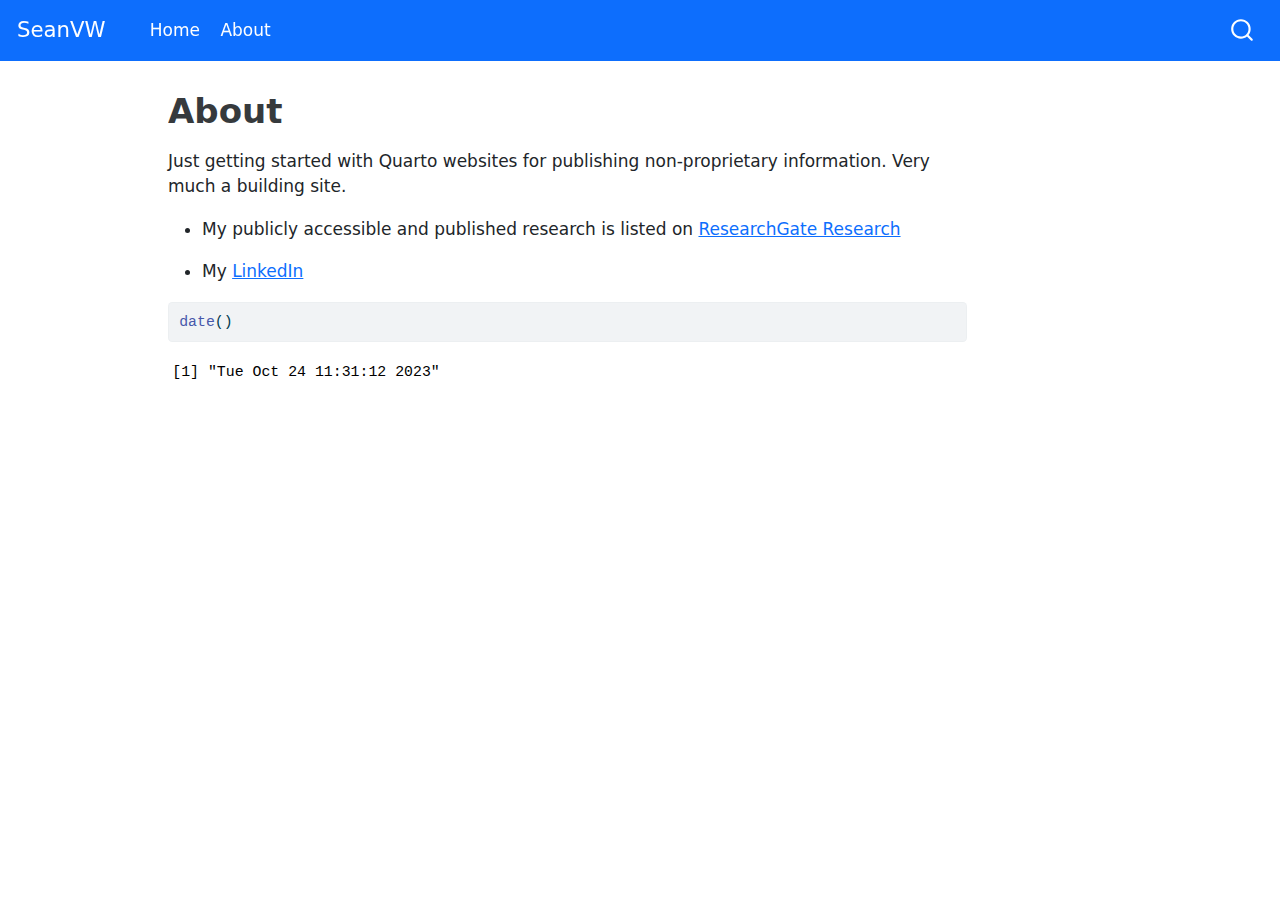
==== about.html @ ff6fc235 "Built site for gh-pages" ====
<!DOCTYPE html>
<html xmlns="http://www.w3.org/1999/xhtml" lang="en" xml:lang="en"><head>

<meta charset="utf-8">
<meta name="generator" content="quarto-1.3.433">

<meta name="viewport" content="width=device-width, initial-scale=1.0, user-scalable=yes">


<title>SeanVW - About</title>
<style>
code{white-space: pre-wrap;}
span.smallcaps{font-variant: small-caps;}
div.columns{display: flex; gap: min(4vw, 1.5em);}
div.column{flex: auto; overflow-x: auto;}
div.hanging-indent{margin-left: 1.5em; text-indent: -1.5em;}
ul.task-list{list-style: none;}
ul.task-list li input[type="checkbox"] {
  width: 0.8em;
  margin: 0 0.8em 0.2em -1em; /* quarto-specific, see https://github.com/quarto-dev/quarto-cli/issues/4556 */ 
  vertical-align: middle;
}
/* CSS for syntax highlighting */
pre > code.sourceCode { white-space: pre; position: relative; }
pre > code.sourceCode > span { display: inline-block; line-height: 1.25; }
pre > code.sourceCode > span:empty { height: 1.2em; }
.sourceCode { overflow: visible; }
code.sourceCode > span { color: inherit; text-decoration: inherit; }
div.sourceCode { margin: 1em 0; }
pre.sourceCode { margin: 0; }
@media screen {
div.sourceCode { overflow: auto; }
}
@media print {
pre > code.sourceCode { white-space: pre-wrap; }
pre > code.sourceCode > span { text-indent: -5em; padding-left: 5em; }
}
pre.numberSource code
  { counter-reset: source-line 0; }
pre.numberSource code > span
  { position: relative; left: -4em; counter-increment: source-line; }
pre.numberSource code > span > a:first-child::before
  { content: counter(source-line);
    position: relative; left: -1em; text-align: right; vertical-align: baseline;
    border: none; display: inline-block;
    -webkit-touch-callout: none; -webkit-user-select: none;
    -khtml-user-select: none; -moz-user-select: none;
    -ms-user-select: none; user-select: none;
    padding: 0 4px; width: 4em;
  }
pre.numberSource { margin-left: 3em;  padding-left: 4px; }
div.sourceCode
  {   }
@media screen {
pre > code.sourceCode > span > a:first-child::before { text-decoration: underline; }
}
</style>


<script src="site_libs/quarto-nav/quarto-nav.js"></script>
<script src="site_libs/quarto-nav/headroom.min.js"></script>
<script src="site_libs/clipboard/clipboard.min.js"></script>
<script src="site_libs/quarto-search/autocomplete.umd.js"></script>
<script src="site_libs/quarto-search/fuse.min.js"></script>
<script src="site_libs/quarto-search/quarto-search.js"></script>
<meta name="quarto:offset" content="./">
<script src="site_libs/quarto-html/quarto.js"></script>
<script src="site_libs/quarto-html/popper.min.js"></script>
<script src="site_libs/quarto-html/tippy.umd.min.js"></script>
<script src="site_libs/quarto-html/anchor.min.js"></script>
<link href="site_libs/quarto-html/tippy.css" rel="stylesheet">
<link href="site_libs/quarto-html/quarto-syntax-highlighting.css" rel="stylesheet" id="quarto-text-highlighting-styles">
<script src="site_libs/bootstrap/bootstrap.min.js"></script>
<link href="site_libs/bootstrap/bootstrap-icons.css" rel="stylesheet">
<link href="site_libs/bootstrap/bootstrap.min.css" rel="stylesheet" id="quarto-bootstrap" data-mode="light">
<script id="quarto-search-options" type="application/json">{
  "location": "navbar",
  "copy-button": false,
  "collapse-after": 3,
  "panel-placement": "end",
  "type": "overlay",
  "limit": 20,
  "language": {
    "search-no-results-text": "No results",
    "search-matching-documents-text": "matching documents",
    "search-copy-link-title": "Copy link to search",
    "search-hide-matches-text": "Hide additional matches",
    "search-more-match-text": "more match in this document",
    "search-more-matches-text": "more matches in this document",
    "search-clear-button-title": "Clear",
    "search-detached-cancel-button-title": "Cancel",
    "search-submit-button-title": "Submit",
    "search-label": "Search"
  }
}</script>


<link rel="stylesheet" href="styles.css">
</head>

<body class="nav-fixed">

<div id="quarto-search-results"></div>
  <header id="quarto-header" class="headroom fixed-top">
    <nav class="navbar navbar-expand-lg navbar-dark ">
      <div class="navbar-container container-fluid">
      <div class="navbar-brand-container">
    <a class="navbar-brand" href="./index.html">
    <span class="navbar-title">SeanVW</span>
    </a>
  </div>
            <div id="quarto-search" class="" title="Search"></div>
          <button class="navbar-toggler" type="button" data-bs-toggle="collapse" data-bs-target="#navbarCollapse" aria-controls="navbarCollapse" aria-expanded="false" aria-label="Toggle navigation" onclick="if (window.quartoToggleHeadroom) { window.quartoToggleHeadroom(); }">
  <span class="navbar-toggler-icon"></span>
</button>
          <div class="collapse navbar-collapse" id="navbarCollapse">
            <ul class="navbar-nav navbar-nav-scroll me-auto">
  <li class="nav-item">
    <a class="nav-link" href="./index.html" rel="" target="">
 <span class="menu-text">Home</span></a>
  </li>  
  <li class="nav-item">
    <a class="nav-link active" href="./about.html" rel="" target="" aria-current="page">
 <span class="menu-text">About</span></a>
  </li>  
</ul>
            <div class="quarto-navbar-tools ms-auto">
</div>
          </div> <!-- /navcollapse -->
      </div> <!-- /container-fluid -->
    </nav>
</header>
<!-- content -->
<div id="quarto-content" class="quarto-container page-columns page-rows-contents page-layout-article page-navbar">
<!-- sidebar -->
<!-- margin-sidebar -->
    <div id="quarto-margin-sidebar" class="sidebar margin-sidebar">
        
    </div>
<!-- main -->
<main class="content" id="quarto-document-content">

<header id="title-block-header" class="quarto-title-block default">
<div class="quarto-title">
<h1 class="title">About</h1>
</div>



<div class="quarto-title-meta">

    
  
    
  </div>
  

</header>

<p>Just getting started with Quarto websites for publishing non-proprietary information. Very much a building site.</p>
<ul>
<li><p>My publicly accessible and published research is listed on <a href="https://www.researchgate.net/profile/Sean-Walsh-9/research" title="ResearchGate Research">ResearchGate Research</a></p></li>
<li><p>My <a href="https://www.linkedin.com/in/sean-walsh-20299b7b/" title="LinkedIn">LinkedIn</a></p></li>
</ul>
<div class="cell">
<div class="sourceCode cell-code" id="cb1"><pre class="sourceCode r code-with-copy"><code class="sourceCode r"><span id="cb1-1"><a href="#cb1-1" aria-hidden="true" tabindex="-1"></a><span class="fu">date</span>()</span></code><button title="Copy to Clipboard" class="code-copy-button"><i class="bi"></i></button></pre></div>
<div class="cell-output cell-output-stdout">
<pre><code>[1] "Tue Oct 24 11:31:12 2023"</code></pre>
</div>
</div>



</main> <!-- /main -->
<script id="quarto-html-after-body" type="application/javascript">
window.document.addEventListener("DOMContentLoaded", function (event) {
  const toggleBodyColorMode = (bsSheetEl) => {
    const mode = bsSheetEl.getAttribute("data-mode");
    const bodyEl = window.document.querySelector("body");
    if (mode === "dark") {
      bodyEl.classList.add("quarto-dark");
      bodyEl.classList.remove("quarto-light");
    } else {
      bodyEl.classList.add("quarto-light");
      bodyEl.classList.remove("quarto-dark");
    }
  }
  const toggleBodyColorPrimary = () => {
    const bsSheetEl = window.document.querySelector("link#quarto-bootstrap");
    if (bsSheetEl) {
      toggleBodyColorMode(bsSheetEl);
    }
  }
  toggleBodyColorPrimary();  
  const icon = "";
  const anchorJS = new window.AnchorJS();
  anchorJS.options = {
    placement: 'right',
    icon: icon
  };
  anchorJS.add('.anchored');
  const isCodeAnnotation = (el) => {
    for (const clz of el.classList) {
      if (clz.startsWith('code-annotation-')) {                     
        return true;
      }
    }
    return false;
  }
  const clipboard = new window.ClipboardJS('.code-copy-button', {
    text: function(trigger) {
      const codeEl = trigger.previousElementSibling.cloneNode(true);
      for (const childEl of codeEl.children) {
        if (isCodeAnnotation(childEl)) {
          childEl.remove();
        }
      }
      return codeEl.innerText;
    }
  });
  clipboard.on('success', function(e) {
    // button target
    const button = e.trigger;
    // don't keep focus
    button.blur();
    // flash "checked"
    button.classList.add('code-copy-button-checked');
    var currentTitle = button.getAttribute("title");
    button.setAttribute("title", "Copied!");
    let tooltip;
    if (window.bootstrap) {
      button.setAttribute("data-bs-toggle", "tooltip");
      button.setAttribute("data-bs-placement", "left");
      button.setAttribute("data-bs-title", "Copied!");
      tooltip = new bootstrap.Tooltip(button, 
        { trigger: "manual", 
          customClass: "code-copy-button-tooltip",
          offset: [0, -8]});
      tooltip.show();    
    }
    setTimeout(function() {
      if (tooltip) {
        tooltip.hide();
        button.removeAttribute("data-bs-title");
        button.removeAttribute("data-bs-toggle");
        button.removeAttribute("data-bs-placement");
      }
      button.setAttribute("title", currentTitle);
      button.classList.remove('code-copy-button-checked');
    }, 1000);
    // clear code selection
    e.clearSelection();
  });
  function tippyHover(el, contentFn) {
    const config = {
      allowHTML: true,
      content: contentFn,
      maxWidth: 500,
      delay: 100,
      arrow: false,
      appendTo: function(el) {
          return el.parentElement;
      },
      interactive: true,
      interactiveBorder: 10,
      theme: 'quarto',
      placement: 'bottom-start'
    };
    window.tippy(el, config); 
  }
  const noterefs = window.document.querySelectorAll('a[role="doc-noteref"]');
  for (var i=0; i<noterefs.length; i++) {
    const ref = noterefs[i];
    tippyHover(ref, function() {
      // use id or data attribute instead here
      let href = ref.getAttribute('data-footnote-href') || ref.getAttribute('href');
      try { href = new URL(href).hash; } catch {}
      const id = href.replace(/^#\/?/, "");
      const note = window.document.getElementById(id);
      return note.innerHTML;
    });
  }
      let selectedAnnoteEl;
      const selectorForAnnotation = ( cell, annotation) => {
        let cellAttr = 'data-code-cell="' + cell + '"';
        let lineAttr = 'data-code-annotation="' +  annotation + '"';
        const selector = 'span[' + cellAttr + '][' + lineAttr + ']';
        return selector;
      }
      const selectCodeLines = (annoteEl) => {
        const doc = window.document;
        const targetCell = annoteEl.getAttribute("data-target-cell");
        const targetAnnotation = annoteEl.getAttribute("data-target-annotation");
        const annoteSpan = window.document.querySelector(selectorForAnnotation(targetCell, targetAnnotation));
        const lines = annoteSpan.getAttribute("data-code-lines").split(",");
        const lineIds = lines.map((line) => {
          return targetCell + "-" + line;
        })
        let top = null;
        let height = null;
        let parent = null;
        if (lineIds.length > 0) {
            //compute the position of the single el (top and bottom and make a div)
            const el = window.document.getElementById(lineIds[0]);
            top = el.offsetTop;
            height = el.offsetHeight;
            parent = el.parentElement.parentElement;
          if (lineIds.length > 1) {
            const lastEl = window.document.getElementById(lineIds[lineIds.length - 1]);
            const bottom = lastEl.offsetTop + lastEl.offsetHeight;
            height = bottom - top;
          }
          if (top !== null && height !== null && parent !== null) {
            // cook up a div (if necessary) and position it 
            let div = window.document.getElementById("code-annotation-line-highlight");
            if (div === null) {
              div = window.document.createElement("div");
              div.setAttribute("id", "code-annotation-line-highlight");
              div.style.position = 'absolute';
              parent.appendChild(div);
            }
            div.style.top = top - 2 + "px";
            div.style.height = height + 4 + "px";
            let gutterDiv = window.document.getElementById("code-annotation-line-highlight-gutter");
            if (gutterDiv === null) {
              gutterDiv = window.document.createElement("div");
              gutterDiv.setAttribute("id", "code-annotation-line-highlight-gutter");
              gutterDiv.style.position = 'absolute';
              const codeCell = window.document.getElementById(targetCell);
              const gutter = codeCell.querySelector('.code-annotation-gutter');
              gutter.appendChild(gutterDiv);
            }
            gutterDiv.style.top = top - 2 + "px";
            gutterDiv.style.height = height + 4 + "px";
          }
          selectedAnnoteEl = annoteEl;
        }
      };
      const unselectCodeLines = () => {
        const elementsIds = ["code-annotation-line-highlight", "code-annotation-line-highlight-gutter"];
        elementsIds.forEach((elId) => {
          const div = window.document.getElementById(elId);
          if (div) {
            div.remove();
          }
        });
        selectedAnnoteEl = undefined;
      };
      // Attach click handler to the DT
      const annoteDls = window.document.querySelectorAll('dt[data-target-cell]');
      for (const annoteDlNode of annoteDls) {
        annoteDlNode.addEventListener('click', (event) => {
          const clickedEl = event.target;
          if (clickedEl !== selectedAnnoteEl) {
            unselectCodeLines();
            const activeEl = window.document.querySelector('dt[data-target-cell].code-annotation-active');
            if (activeEl) {
              activeEl.classList.remove('code-annotation-active');
            }
            selectCodeLines(clickedEl);
            clickedEl.classList.add('code-annotation-active');
          } else {
            // Unselect the line
            unselectCodeLines();
            clickedEl.classList.remove('code-annotation-active');
          }
        });
      }
  const findCites = (el) => {
    const parentEl = el.parentElement;
    if (parentEl) {
      const cites = parentEl.dataset.cites;
      if (cites) {
        return {
          el,
          cites: cites.split(' ')
        };
      } else {
        return findCites(el.parentElement)
      }
    } else {
      return undefined;
    }
  };
  var bibliorefs = window.document.querySelectorAll('a[role="doc-biblioref"]');
  for (var i=0; i<bibliorefs.length; i++) {
    const ref = bibliorefs[i];
    const citeInfo = findCites(ref);
    if (citeInfo) {
      tippyHover(citeInfo.el, function() {
        var popup = window.document.createElement('div');
        citeInfo.cites.forEach(function(cite) {
          var citeDiv = window.document.createElement('div');
          citeDiv.classList.add('hanging-indent');
          citeDiv.classList.add('csl-entry');
          var biblioDiv = window.document.getElementById('ref-' + cite);
          if (biblioDiv) {
            citeDiv.innerHTML = biblioDiv.innerHTML;
          }
          popup.appendChild(citeDiv);
        });
        return popup.innerHTML;
      });
    }
  }
});
</script>
</div> <!-- /content -->



</body></html>
---- site_libs/quarto-html/tippy.css ----
.tippy-box[data-animation=fade][data-state=hidden]{opacity:0}[data-tippy-root]{max-width:calc(100vw - 10px)}.tippy-box{position:relative;background-color:#333;color:#fff;border-radius:4px;font-size:14px;line-height:1.4;white-space:normal;outline:0;transition-property:transform,visibility,opacity}.tippy-box[data-placement^=top]>.tippy-arrow{bottom:0}.tippy-box[data-placement^=top]>.tippy-arrow:before{bottom:-7px;left:0;border-width:8px 8px 0;border-top-color:initial;transform-origin:center top}.tippy-box[data-placement^=bottom]>.tippy-arrow{top:0}.tippy-box[data-placement^=bottom]>.tippy-arrow:before{top:-7px;left:0;border-width:0 8px 8px;border-bottom-color:initial;transform-origin:center bottom}.tippy-box[data-placement^=left]>.tippy-arrow{right:0}.tippy-box[data-placement^=left]>.tippy-arrow:before{border-width:8px 0 8px 8px;border-left-color:initial;right:-7px;transform-origin:center left}.tippy-box[data-placement^=right]>.tippy-arrow{left:0}.tippy-box[data-placement^=right]>.tippy-arrow:before{left:-7px;border-width:8px 8px 8px 0;border-right-color:initial;transform-origin:center right}.tippy-box[data-inertia][data-state=visible]{transition-timing-function:cubic-bezier(.54,1.5,.38,1.11)}.tippy-arrow{width:16px;height:16px;color:#333}.tippy-arrow:before{content:"";position:absolute;border-color:transparent;border-style:solid}.tippy-content{position:relative;padding:5px 9px;z-index:1}
---- site_libs/quarto-html/quarto-syntax-highlighting.css ----
/* quarto syntax highlight colors */
:root {
  --quarto-hl-ot-color: #003B4F;
  --quarto-hl-at-color: #657422;
  --quarto-hl-ss-color: #20794D;
  --quarto-hl-an-color: #5E5E5E;
  --quarto-hl-fu-color: #4758AB;
  --quarto-hl-st-color: #20794D;
  --quarto-hl-cf-color: #003B4F;
  --quarto-hl-op-color: #5E5E5E;
  --quarto-hl-er-color: #AD0000;
  --quarto-hl-bn-color: #AD0000;
  --quarto-hl-al-color: #AD0000;
  --quarto-hl-va-color: #111111;
  --quarto-hl-bu-color: inherit;
  --quarto-hl-ex-color: inherit;
  --quarto-hl-pp-color: #AD0000;
  --quarto-hl-in-color: #5E5E5E;
  --quarto-hl-vs-color: #20794D;
  --quarto-hl-wa-color: #5E5E5E;
  --quarto-hl-do-color: #5E5E5E;
  --quarto-hl-im-color: #00769E;
  --quarto-hl-ch-color: #20794D;
  --quarto-hl-dt-color: #AD0000;
  --quarto-hl-fl-color: #AD0000;
  --quarto-hl-co-color: #5E5E5E;
  --quarto-hl-cv-color: #5E5E5E;
  --quarto-hl-cn-color: #8f5902;
  --quarto-hl-sc-color: #5E5E5E;
  --quarto-hl-dv-color: #AD0000;
  --quarto-hl-kw-color: #003B4F;
}

/* other quarto variables */
:root {
  --quarto-font-monospace: SFMono-Regular, Menlo, Monaco, Consolas, "Liberation Mono", "Courier New", monospace;
}

pre > code.sourceCode > span {
  color: #003B4F;
}

code span {
  color: #003B4F;
}

code.sourceCode > span {
  color: #003B4F;
}

div.sourceCode,
div.sourceCode pre.sourceCode {
  color: #003B4F;
}

code span.ot {
  color: #003B4F;
  font-style: inherit;
}

code span.at {
  color: #657422;
  font-style: inherit;
}

code span.ss {
  color: #20794D;
  font-style: inherit;
}

code span.an {
  color: #5E5E5E;
  font-style: inherit;
}

code span.fu {
  color: #4758AB;
  font-style: inherit;
}

code span.st {
  color: #20794D;
  font-style: inherit;
}

code span.cf {
  color: #003B4F;
  font-style: inherit;
}

code span.op {
  color: #5E5E5E;
  font-style: inherit;
}

code span.er {
  color: #AD0000;
  font-style: inherit;
}

code span.bn {
  color: #AD0000;
  font-style: inherit;
}

code span.al {
  color: #AD0000;
  font-style: inherit;
}

code span.va {
  color: #111111;
  font-style: inherit;
}

code span.bu {
  font-style: inherit;
}

code span.ex {
  font-style: inherit;
}

code span.pp {
  color: #AD0000;
  font-style: inherit;
}

code span.in {
  color: #5E5E5E;
  font-style: inherit;
}

code span.vs {
  color: #20794D;
  font-style: inherit;
}

code span.wa {
  color: #5E5E5E;
  font-style: italic;
}

code span.do {
  color: #5E5E5E;
  font-style: italic;
}

code span.im {
  color: #00769E;
  font-style: inherit;
}

code span.ch {
  color: #20794D;
  font-style: inherit;
}

code span.dt {
  color: #AD0000;
  font-style: inherit;
}

code span.fl {
  color: #AD0000;
  font-style: inherit;
}

code span.co {
  color: #5E5E5E;
  font-style: inherit;
}

code span.cv {
  color: #5E5E5E;
  font-style: italic;
}

code span.cn {
  color: #8f5902;
  font-style: inherit;
}

code span.sc {
  color: #5E5E5E;
  font-style: inherit;
}

code span.dv {
  color: #AD0000;
  font-style: inherit;
}

code span.kw {
  color: #003B4F;
  font-style: inherit;
}

.prevent-inlining {
  content: "</";
}

/*# sourceMappingURL=debc5d5d77c3f9108843748ff7464032.css.map */
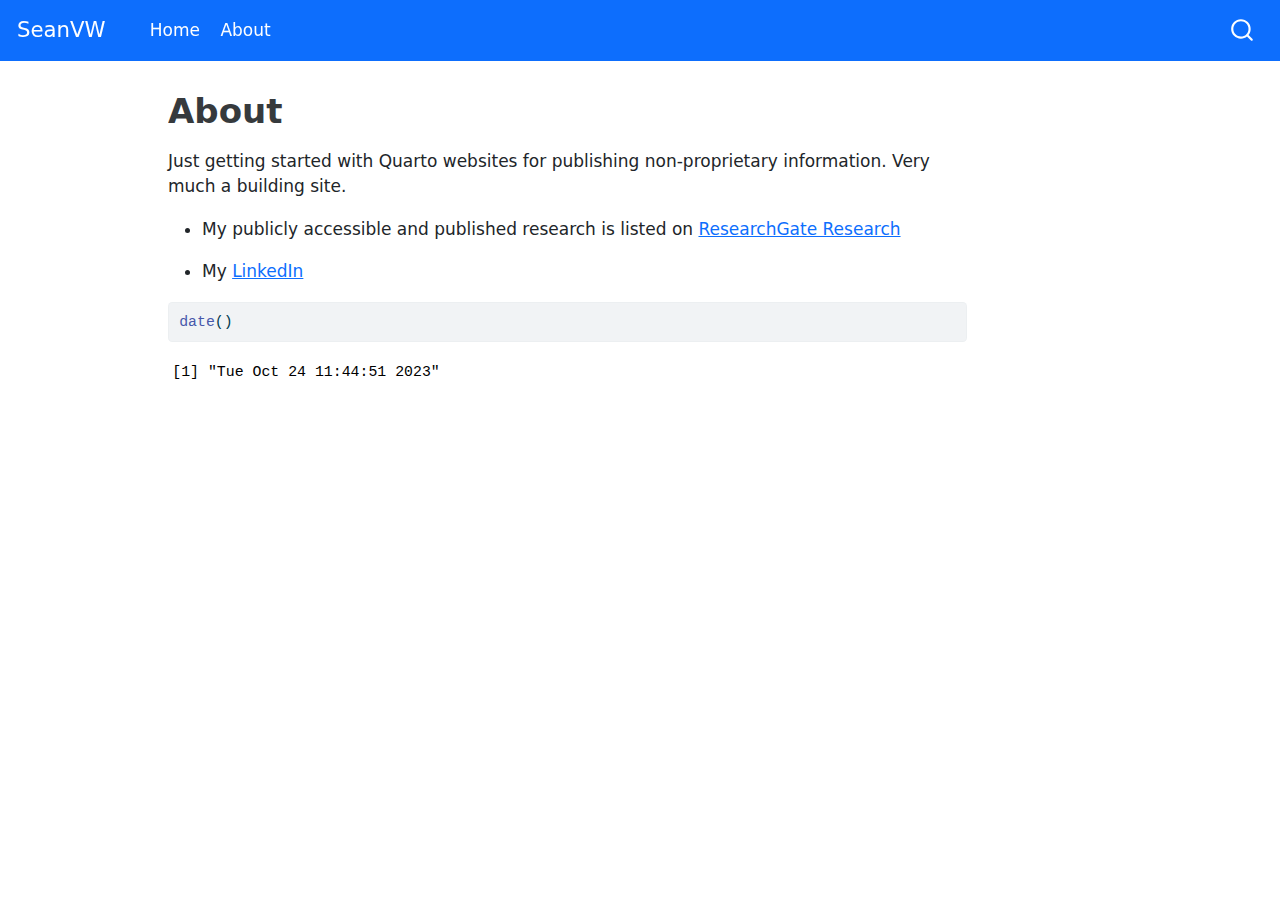
==== commit 1f425681: "Built site for gh-pages" ====
--- a/about.html
+++ b/about.html
@@ -165,7 +165,7 @@
 <div class="cell">
 <div class="sourceCode cell-code" id="cb1"><pre class="sourceCode r code-with-copy"><code class="sourceCode r"><span id="cb1-1"><a href="#cb1-1" aria-hidden="true" tabindex="-1"></a><span class="fu">date</span>()</span></code><button title="Copy to Clipboard" class="code-copy-button"><i class="bi"></i></button></pre></div>
 <div class="cell-output cell-output-stdout">
-<pre><code>[1] "Tue Oct 24 11:31:12 2023"</code></pre>
+<pre><code>[1] "Tue Oct 24 11:44:51 2023"</code></pre>
 </div>
 </div>
 
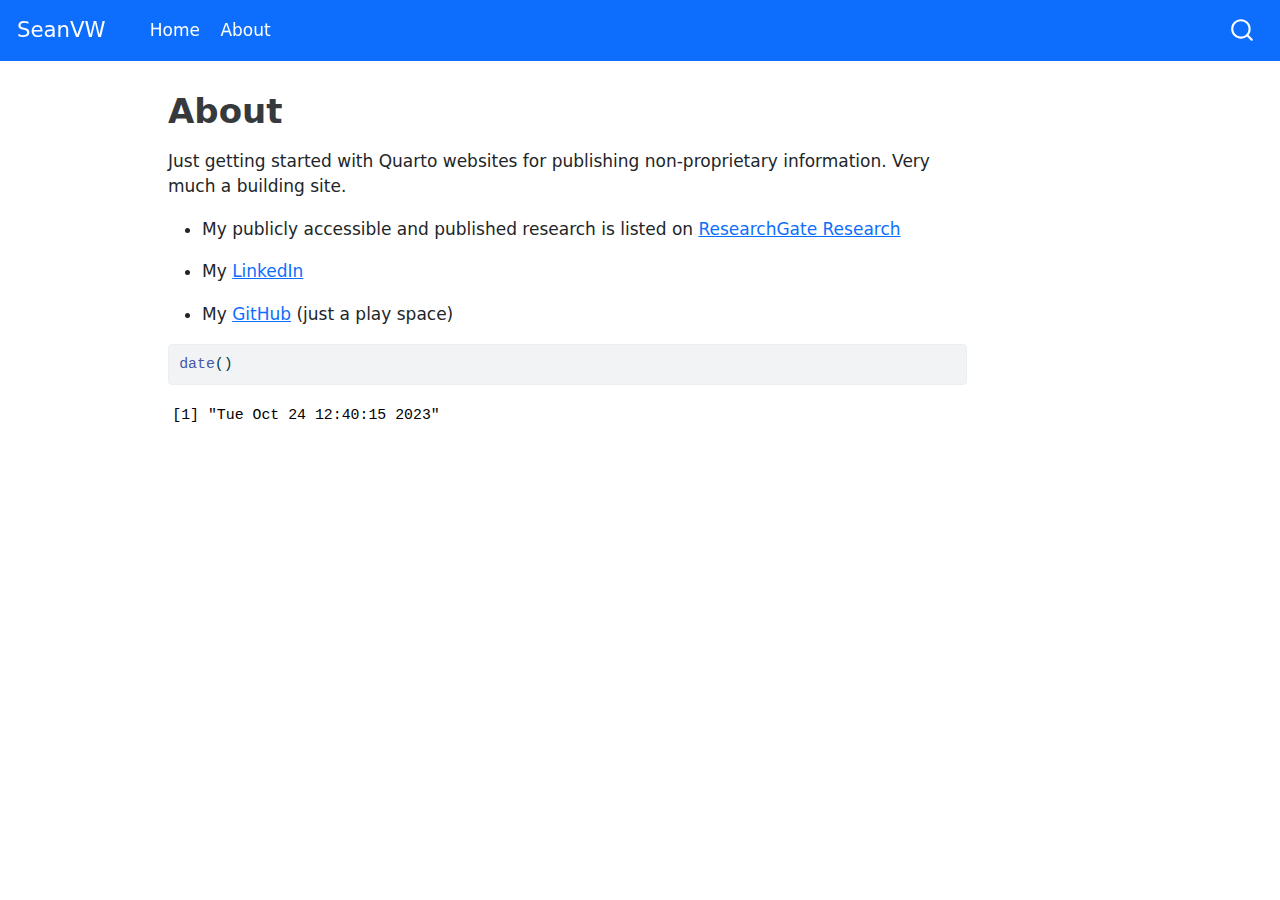
==== commit 2856ebc2: "Built site for gh-pages" ====
--- a/about.html
+++ b/about.html
@@ -161,11 +161,12 @@
 <ul>
 <li><p>My publicly accessible and published research is listed on <a href="https://www.researchgate.net/profile/Sean-Walsh-9/research" title="ResearchGate Research">ResearchGate Research</a></p></li>
 <li><p>My <a href="https://www.linkedin.com/in/sean-walsh-20299b7b/" title="LinkedIn">LinkedIn</a></p></li>
+<li><p>My <a href="https://github.com/seanvw" title="GitHub">GitHub</a> (just a play space)</p></li>
 </ul>
 <div class="cell">
 <div class="sourceCode cell-code" id="cb1"><pre class="sourceCode r code-with-copy"><code class="sourceCode r"><span id="cb1-1"><a href="#cb1-1" aria-hidden="true" tabindex="-1"></a><span class="fu">date</span>()</span></code><button title="Copy to Clipboard" class="code-copy-button"><i class="bi"></i></button></pre></div>
 <div class="cell-output cell-output-stdout">
-<pre><code>[1] "Tue Oct 24 11:44:51 2023"</code></pre>
+<pre><code>[1] "Tue Oct 24 12:40:15 2023"</code></pre>
 </div>
 </div>
 
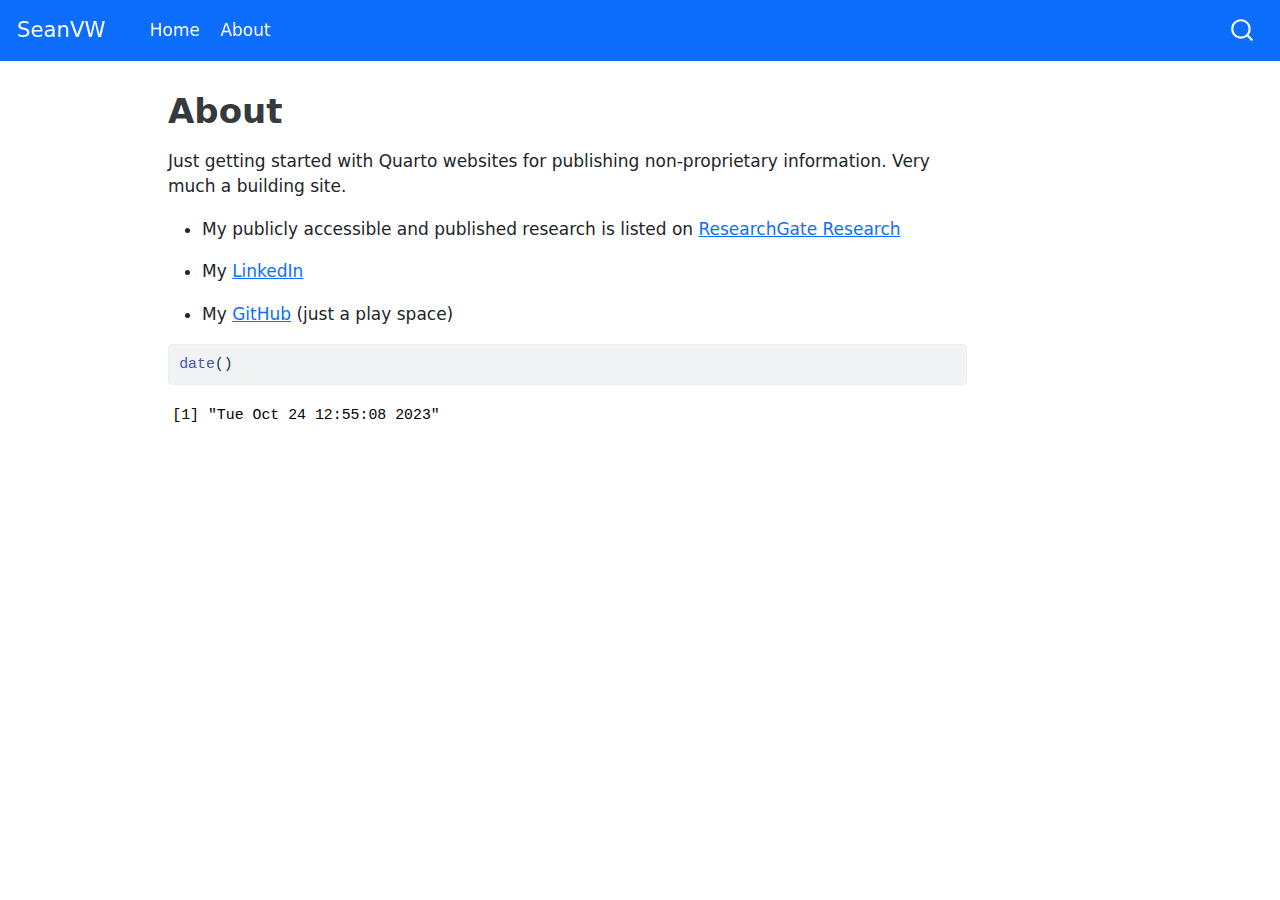
==== commit f56890a7: "Built site for gh-pages" ====
--- a/about.html
+++ b/about.html
@@ -166,7 +166,7 @@
 <div class="cell">
 <div class="sourceCode cell-code" id="cb1"><pre class="sourceCode r code-with-copy"><code class="sourceCode r"><span id="cb1-1"><a href="#cb1-1" aria-hidden="true" tabindex="-1"></a><span class="fu">date</span>()</span></code><button title="Copy to Clipboard" class="code-copy-button"><i class="bi"></i></button></pre></div>
 <div class="cell-output cell-output-stdout">
-<pre><code>[1] "Tue Oct 24 12:40:15 2023"</code></pre>
+<pre><code>[1] "Tue Oct 24 12:55:08 2023"</code></pre>
 </div>
 </div>
 
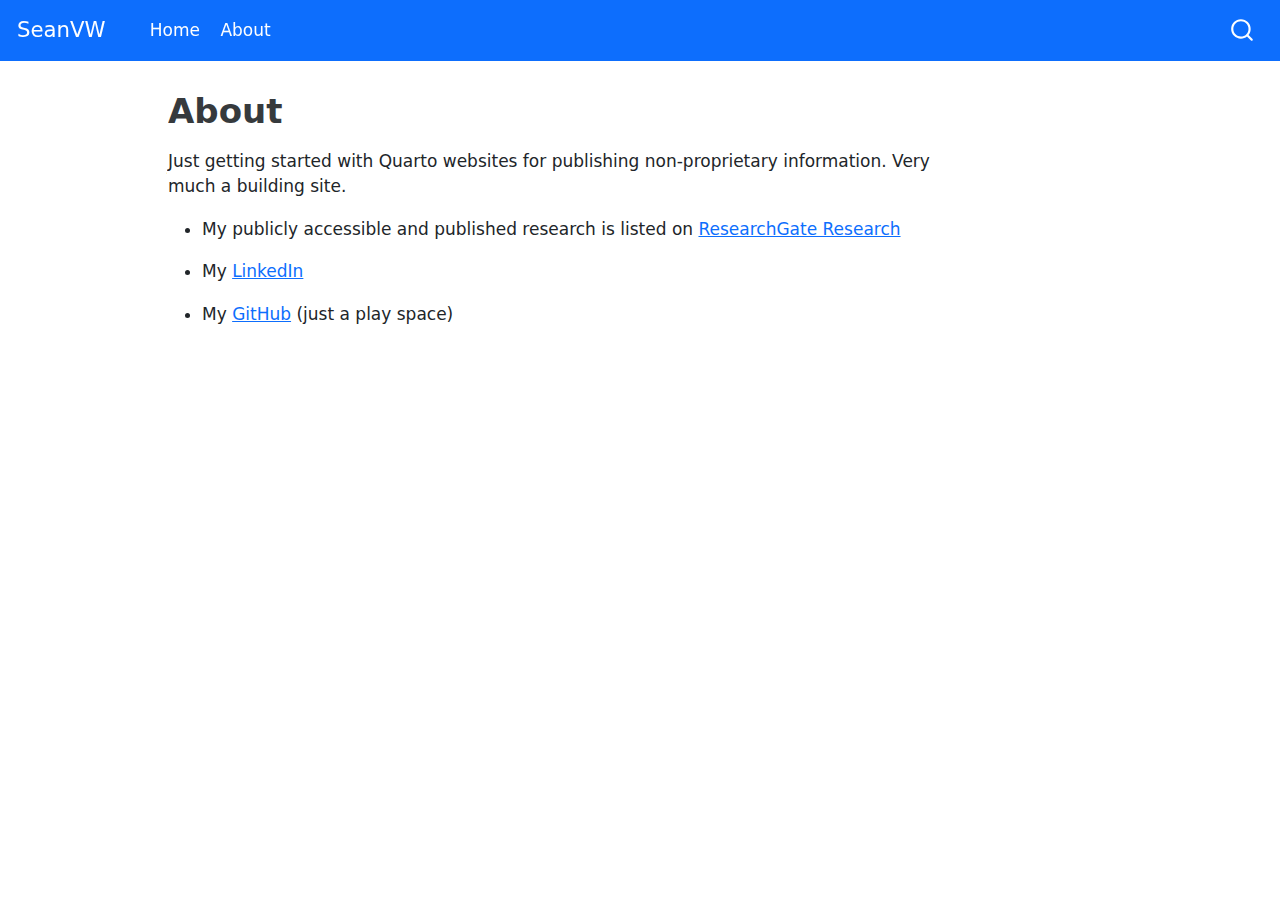
==== commit 25cdca64: "Built site for gh-pages" ====
--- a/about.html
+++ b/about.html
@@ -19,40 +19,6 @@
   width: 0.8em;
   margin: 0 0.8em 0.2em -1em; /* quarto-specific, see https://github.com/quarto-dev/quarto-cli/issues/4556 */ 
   vertical-align: middle;
-}
-/* CSS for syntax highlighting */
-pre > code.sourceCode { white-space: pre; position: relative; }
-pre > code.sourceCode > span { display: inline-block; line-height: 1.25; }
-pre > code.sourceCode > span:empty { height: 1.2em; }
-.sourceCode { overflow: visible; }
-code.sourceCode > span { color: inherit; text-decoration: inherit; }
-div.sourceCode { margin: 1em 0; }
-pre.sourceCode { margin: 0; }
-@media screen {
-div.sourceCode { overflow: auto; }
-}
-@media print {
-pre > code.sourceCode { white-space: pre-wrap; }
-pre > code.sourceCode > span { text-indent: -5em; padding-left: 5em; }
-}
-pre.numberSource code
-  { counter-reset: source-line 0; }
-pre.numberSource code > span
-  { position: relative; left: -4em; counter-increment: source-line; }
-pre.numberSource code > span > a:first-child::before
-  { content: counter(source-line);
-    position: relative; left: -1em; text-align: right; vertical-align: baseline;
-    border: none; display: inline-block;
-    -webkit-touch-callout: none; -webkit-user-select: none;
-    -khtml-user-select: none; -moz-user-select: none;
-    -ms-user-select: none; user-select: none;
-    padding: 0 4px; width: 4em;
-  }
-pre.numberSource { margin-left: 3em;  padding-left: 4px; }
-div.sourceCode
-  {   }
-@media screen {
-pre > code.sourceCode > span > a:first-child::before { text-decoration: underline; }
 }
 </style>
 
@@ -163,12 +129,6 @@
 <li><p>My <a href="https://www.linkedin.com/in/sean-walsh-20299b7b/" title="LinkedIn">LinkedIn</a></p></li>
 <li><p>My <a href="https://github.com/seanvw" title="GitHub">GitHub</a> (just a play space)</p></li>
 </ul>
-<div class="cell">
-<div class="sourceCode cell-code" id="cb1"><pre class="sourceCode r code-with-copy"><code class="sourceCode r"><span id="cb1-1"><a href="#cb1-1" aria-hidden="true" tabindex="-1"></a><span class="fu">date</span>()</span></code><button title="Copy to Clipboard" class="code-copy-button"><i class="bi"></i></button></pre></div>
-<div class="cell-output cell-output-stdout">
-<pre><code>[1] "Tue Oct 24 12:55:08 2023"</code></pre>
-</div>
-</div>
 
 
 
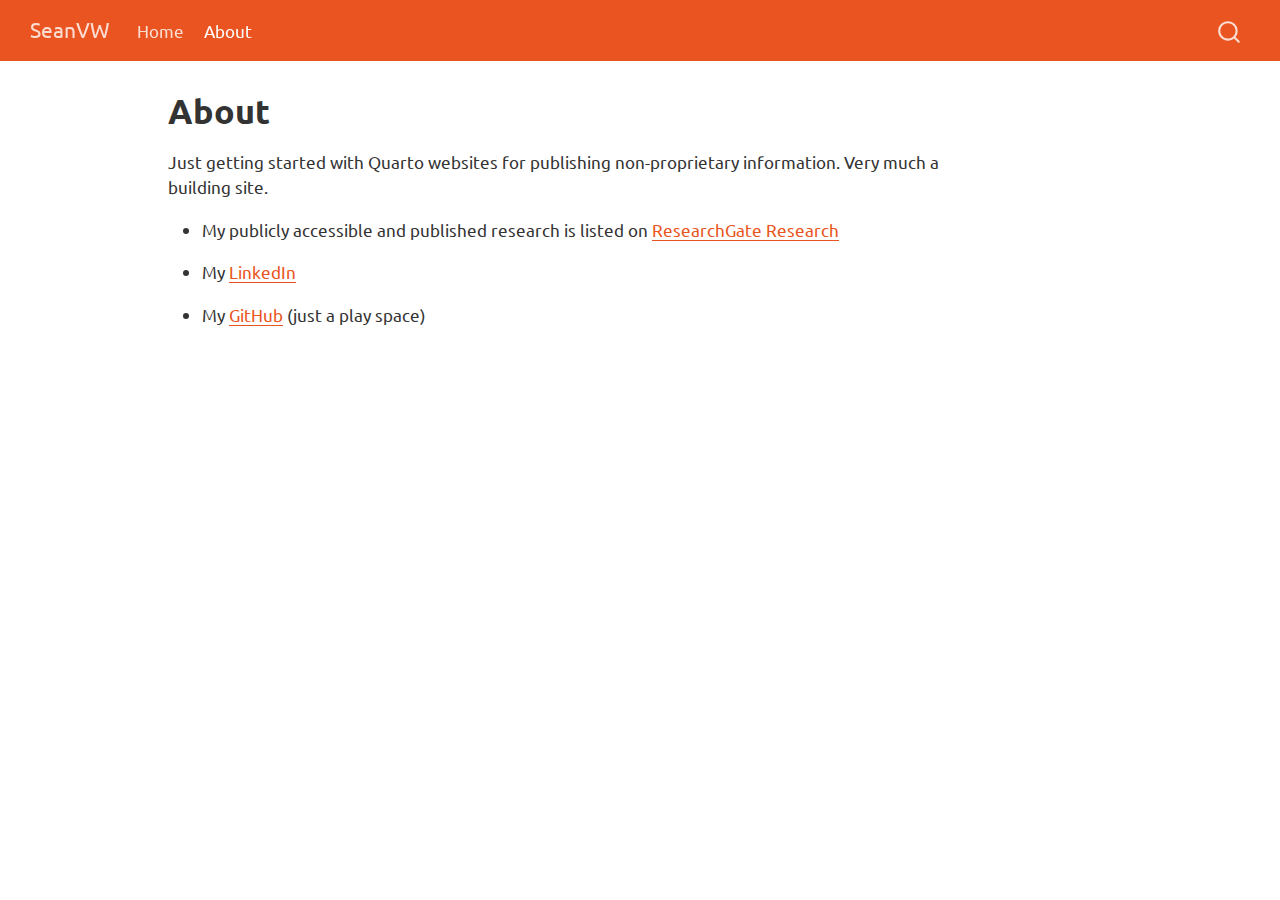
==== commit bfa4f37d: "Built site for gh-pages" ====
--- a/about.html
+++ b/about.html
@@ -2,7 +2,7 @@
 <html xmlns="http://www.w3.org/1999/xhtml" lang="en" xml:lang="en"><head>
 
 <meta charset="utf-8">
-<meta name="generator" content="quarto-1.3.433">
+<meta name="generator" content="quarto-1.4.489">
 
 <meta name="viewport" content="width=device-width, initial-scale=1.0, user-scalable=yes">
 
@@ -45,7 +45,13 @@
   "collapse-after": 3,
   "panel-placement": "end",
   "type": "overlay",
-  "limit": 20,
+  "limit": 50,
+  "keyboard-shortcut": [
+    "f",
+    "/",
+    "s"
+  ],
+  "show-item-context": false,
   "language": {
     "search-no-results-text": "No results",
     "search-matching-documents-text": "matching documents",
@@ -68,9 +74,9 @@
 
 <div id="quarto-search-results"></div>
   <header id="quarto-header" class="headroom fixed-top">
-    <nav class="navbar navbar-expand-lg navbar-dark ">
+    <nav class="navbar navbar-expand-lg " data-bs-theme="dark">
       <div class="navbar-container container-fluid">
-      <div class="navbar-brand-container">
+      <div class="navbar-brand-container mx-auto">
     <a class="navbar-brand" href="./index.html">
     <span class="navbar-title">SeanVW</span>
     </a>
@@ -82,17 +88,17 @@
           <div class="collapse navbar-collapse" id="navbarCollapse">
             <ul class="navbar-nav navbar-nav-scroll me-auto">
   <li class="nav-item">
-    <a class="nav-link" href="./index.html" rel="" target="">
- <span class="menu-text">Home</span></a>
+    <a class="nav-link" href="./index.html"> 
+<span class="menu-text">Home</span></a>
   </li>  
   <li class="nav-item">
-    <a class="nav-link active" href="./about.html" rel="" target="" aria-current="page">
- <span class="menu-text">About</span></a>
+    <a class="nav-link active" href="./about.html" aria-current="page"> 
+<span class="menu-text">About</span></a>
   </li>  
 </ul>
-            <div class="quarto-navbar-tools ms-auto">
+          </div> <!-- /navcollapse -->
+          <div class="quarto-navbar-tools">
 </div>
-          </div> <!-- /navcollapse -->
       </div> <!-- /container-fluid -->
     </nav>
 </header>
@@ -121,7 +127,9 @@
   </div>
   
 
+
 </header>
+
 
 <p>Just getting started with Quarto websites for publishing non-proprietary information. Very much a building site.</p>
 <ul>
@@ -212,10 +220,9 @@
     // clear code selection
     e.clearSelection();
   });
-  function tippyHover(el, contentFn) {
+  function tippyHover(el, contentFn, onTriggerFn, onUntriggerFn) {
     const config = {
       allowHTML: true,
-      content: contentFn,
       maxWidth: 500,
       delay: 100,
       arrow: false,
@@ -225,8 +232,17 @@
       interactive: true,
       interactiveBorder: 10,
       theme: 'quarto',
-      placement: 'bottom-start'
+      placement: 'bottom-start',
     };
+    if (contentFn) {
+      config.content = contentFn;
+    }
+    if (onTriggerFn) {
+      config.onTrigger = onTriggerFn;
+    }
+    if (onUntriggerFn) {
+      config.onUntrigger = onUntriggerFn;
+    }
     window.tippy(el, config); 
   }
   const noterefs = window.document.querySelectorAll('a[role="doc-noteref"]');
@@ -239,6 +255,128 @@
       const id = href.replace(/^#\/?/, "");
       const note = window.document.getElementById(id);
       return note.innerHTML;
+    });
+  }
+  const xrefs = window.document.querySelectorAll('a.quarto-xref');
+  const processXRef = (id, note) => {
+    // Strip column container classes
+    const stripColumnClz = (el) => {
+      el.classList.remove("page-full", "page-columns");
+      if (el.children) {
+        for (const child of el.children) {
+          stripColumnClz(child);
+        }
+      }
+    }
+    stripColumnClz(note)
+    const typesetMath = (el) => {
+      if (window.MathJax) {
+        // MathJax Typeset
+        window.MathJax.typeset([el]);
+      } else if (window.katex) {
+        // KaTeX Render
+        var mathElements = el.getElementsByClassName("math");
+        var macros = [];
+        for (var i = 0; i < mathElements.length; i++) {
+          var texText = mathElements[i].firstChild;
+          if (mathElements[i].tagName == "SPAN") {
+            window.katex.render(texText.data, mathElements[i], {
+              displayMode: mathElements[i].classList.contains('display'),
+              throwOnError: false,
+              macros: macros,
+              fleqn: false
+            });
+          }
+        }
+      }
+    }
+    if (id === null || id.startsWith('sec-')) {
+      // Special case sections, only their first couple elements
+      const container = document.createElement("div");
+      if (note.children && note.children.length > 2) {
+        for (let i = 0; i < 2; i++) {
+          container.appendChild(note.children[i].cloneNode(true));
+        }
+        typesetMath(container);
+        return container.innerHTML
+      } else {
+        typesetMath(note);
+        return note.innerHTML;
+      }
+    } else {
+      // Remove any anchor links if they are present
+      const anchorLink = note.querySelector('a.anchorjs-link');
+      if (anchorLink) {
+        anchorLink.remove();
+      }
+      typesetMath(note);
+      return note.innerHTML;
+    }
+  }
+  for (var i=0; i<xrefs.length; i++) {
+    const xref = xrefs[i];
+    tippyHover(xref, undefined, function(instance) {
+      instance.disable();
+      let url = xref.getAttribute('href');
+      let hash = undefined; 
+      if (url.startsWith('#')) {
+        hash = url;
+      } else {
+        try { hash = new URL(url).hash; } catch {}
+      }
+      if (hash) {
+        const id = hash.replace(/^#\/?/, "");
+        const note = window.document.getElementById(id);
+        if (note !== null) {
+          try {
+            const html = processXRef(id, note.cloneNode(true));
+            instance.setContent(html);
+          } finally {
+            instance.enable();
+            instance.show();
+          }
+        } else {
+          // See if we can fetch this
+          fetch(url.split('#')[0])
+          .then(res => res.text())
+          .then(html => {
+            const parser = new DOMParser();
+            const htmlDoc = parser.parseFromString(html, "text/html");
+            const note = htmlDoc.getElementById(id);
+            if (note !== null) {
+              const html = processXRef(id, note);
+              instance.setContent(html);
+            } 
+          }).finally(() => {
+            instance.enable();
+            instance.show();
+          });
+        }
+      } else {
+        // See if we can fetch a full url (with no hash to target)
+        // This is a special case and we should probably do some content thinning / targeting
+        fetch(url)
+        .then(res => res.text())
+        .then(html => {
+          const parser = new DOMParser();
+          const htmlDoc = parser.parseFromString(html, "text/html");
+          const note = htmlDoc.querySelector('main.content');
+          if (note !== null) {
+            // This should only happen for chapter cross references
+            // (since there is no id in the URL)
+            // remove the first header
+            if (note.children.length > 0 && note.children[0].tagName === "HEADER") {
+              note.children[0].remove();
+            }
+            const html = processXRef(null, note);
+            instance.setContent(html);
+          } 
+        }).finally(() => {
+          instance.enable();
+          instance.show();
+        });
+      }
+    }, function(instance) {
     });
   }
       let selectedAnnoteEl;
@@ -282,6 +420,7 @@
             }
             div.style.top = top - 2 + "px";
             div.style.height = height + 4 + "px";
+            div.style.left = 0;
             let gutterDiv = window.document.getElementById("code-annotation-line-highlight-gutter");
             if (gutterDiv === null) {
               gutterDiv = window.document.createElement("div");
@@ -307,6 +446,32 @@
         });
         selectedAnnoteEl = undefined;
       };
+        // Handle positioning of the toggle
+    window.addEventListener(
+      "resize",
+      throttle(() => {
+        elRect = undefined;
+        if (selectedAnnoteEl) {
+          selectCodeLines(selectedAnnoteEl);
+        }
+      }, 10)
+    );
+    function throttle(fn, ms) {
+    let throttle = false;
+    let timer;
+      return (...args) => {
+        if(!throttle) { // first call gets through
+            fn.apply(this, args);
+            throttle = true;
+        } else { // all the others get throttled
+            if(timer) clearTimeout(timer); // cancel #2
+            timer = setTimeout(() => {
+              fn.apply(this, args);
+              timer = throttle = false;
+            }, ms);
+        }
+      };
+    }
       // Attach click handler to the DT
       const annoteDls = window.document.querySelectorAll('dt[data-target-cell]');
       for (const annoteDlNode of annoteDls) {
@@ -370,4 +535,5 @@
 
 
 
+
 </body></html>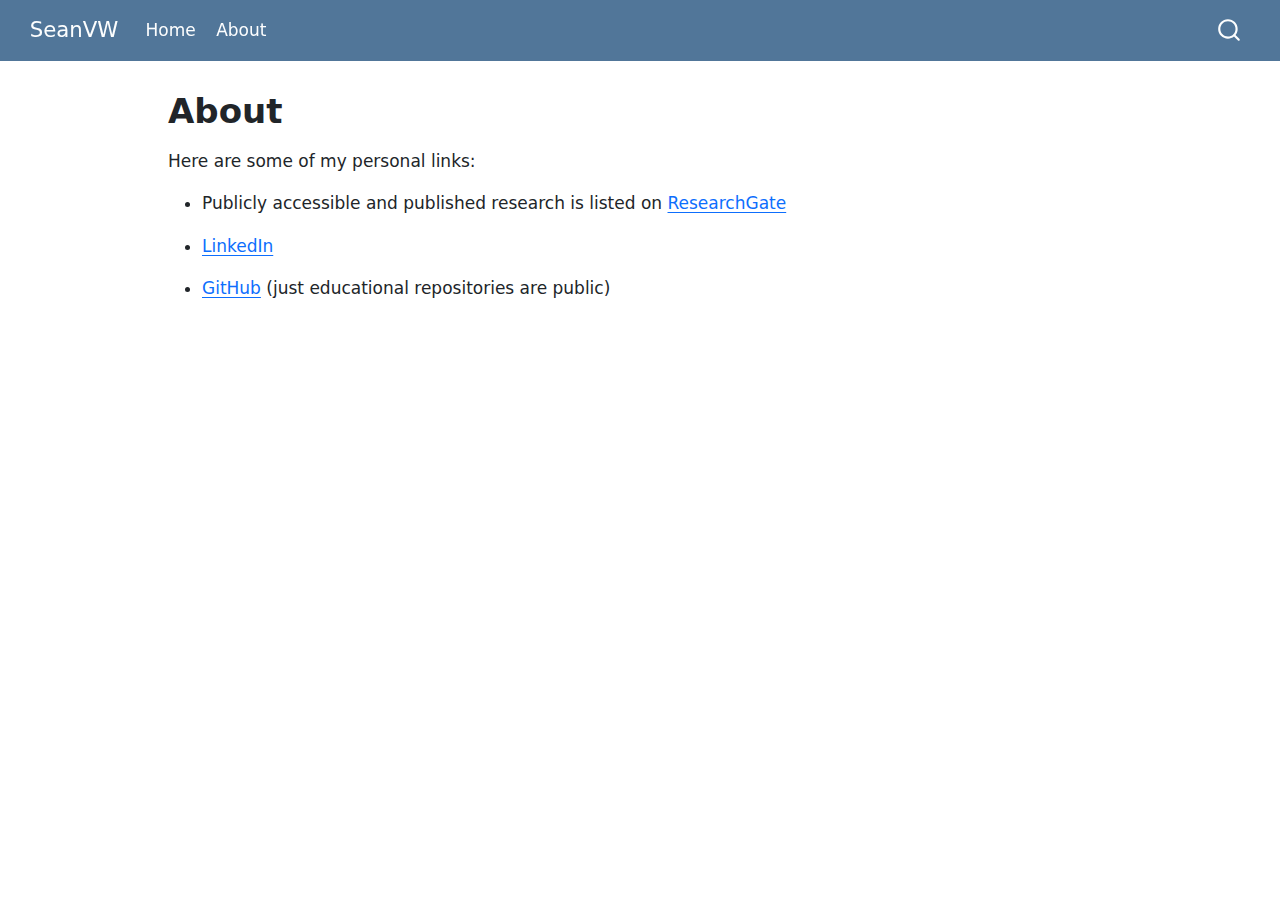
==== commit 7a2f4413: "Built site for gh-pages" ====
--- a/about.html
+++ b/about.html
@@ -131,11 +131,11 @@
 </header>
 
 
-<p>Just getting started with Quarto websites for publishing non-proprietary information. Very much a building site.</p>
+<p>Here are some of my personal links:</p>
 <ul>
-<li><p>My publicly accessible and published research is listed on <a href="https://www.researchgate.net/profile/Sean-Walsh-9/research" title="ResearchGate Research">ResearchGate Research</a></p></li>
-<li><p>My <a href="https://www.linkedin.com/in/sean-walsh-20299b7b/" title="LinkedIn">LinkedIn</a></p></li>
-<li><p>My <a href="https://github.com/seanvw" title="GitHub">GitHub</a> (just a play space)</p></li>
+<li><p>Publicly accessible and published research is listed on <a href="https://www.researchgate.net/profile/Sean-Walsh-9/research" title="ResearchGate">ResearchGate</a></p></li>
+<li><p><a href="https://www.linkedin.com/in/sean-walsh-20299b7b/" title="LinkedIn">LinkedIn</a></p></li>
+<li><p><a href="https://github.com/seanvw" title="GitHub">GitHub</a> (just educational repositories are public)</p></li>
 </ul>
 
 
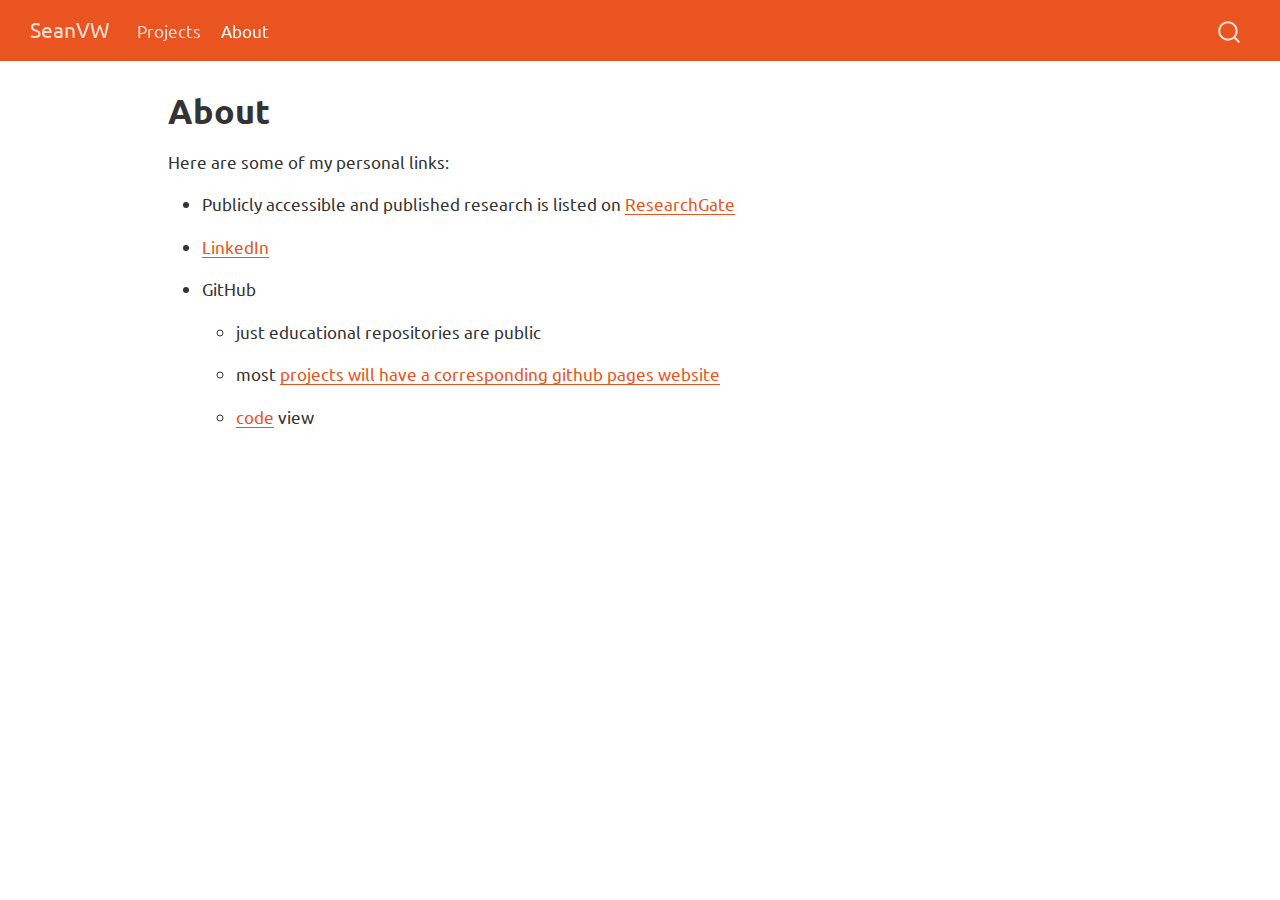
==== commit ffc92e43: "Built site for gh-pages" ====
--- a/about.html
+++ b/about.html
@@ -89,7 +89,7 @@
             <ul class="navbar-nav navbar-nav-scroll me-auto">
   <li class="nav-item">
     <a class="nav-link" href="./index.html"> 
-<span class="menu-text">Home</span></a>
+<span class="menu-text">Projects</span></a>
   </li>  
   <li class="nav-item">
     <a class="nav-link active" href="./about.html" aria-current="page"> 
@@ -135,7 +135,12 @@
 <ul>
 <li><p>Publicly accessible and published research is listed on <a href="https://www.researchgate.net/profile/Sean-Walsh-9/research" title="ResearchGate">ResearchGate</a></p></li>
 <li><p><a href="https://www.linkedin.com/in/sean-walsh-20299b7b/" title="LinkedIn">LinkedIn</a></p></li>
-<li><p><a href="https://github.com/seanvw" title="GitHub">GitHub</a> (just educational repositories are public)</p></li>
+<li><p>GitHub</p>
+<ul>
+<li><p>just educational repositories are public</p></li>
+<li><p>most <a href="index.html" title="projects will have a corresponding github pages website">projects will have a corresponding github pages website</a></p></li>
+<li><p><a href="https://github.com/seanvw" title="GitHub code">code</a> view</p></li>
+</ul></li>
 </ul>
 
 
